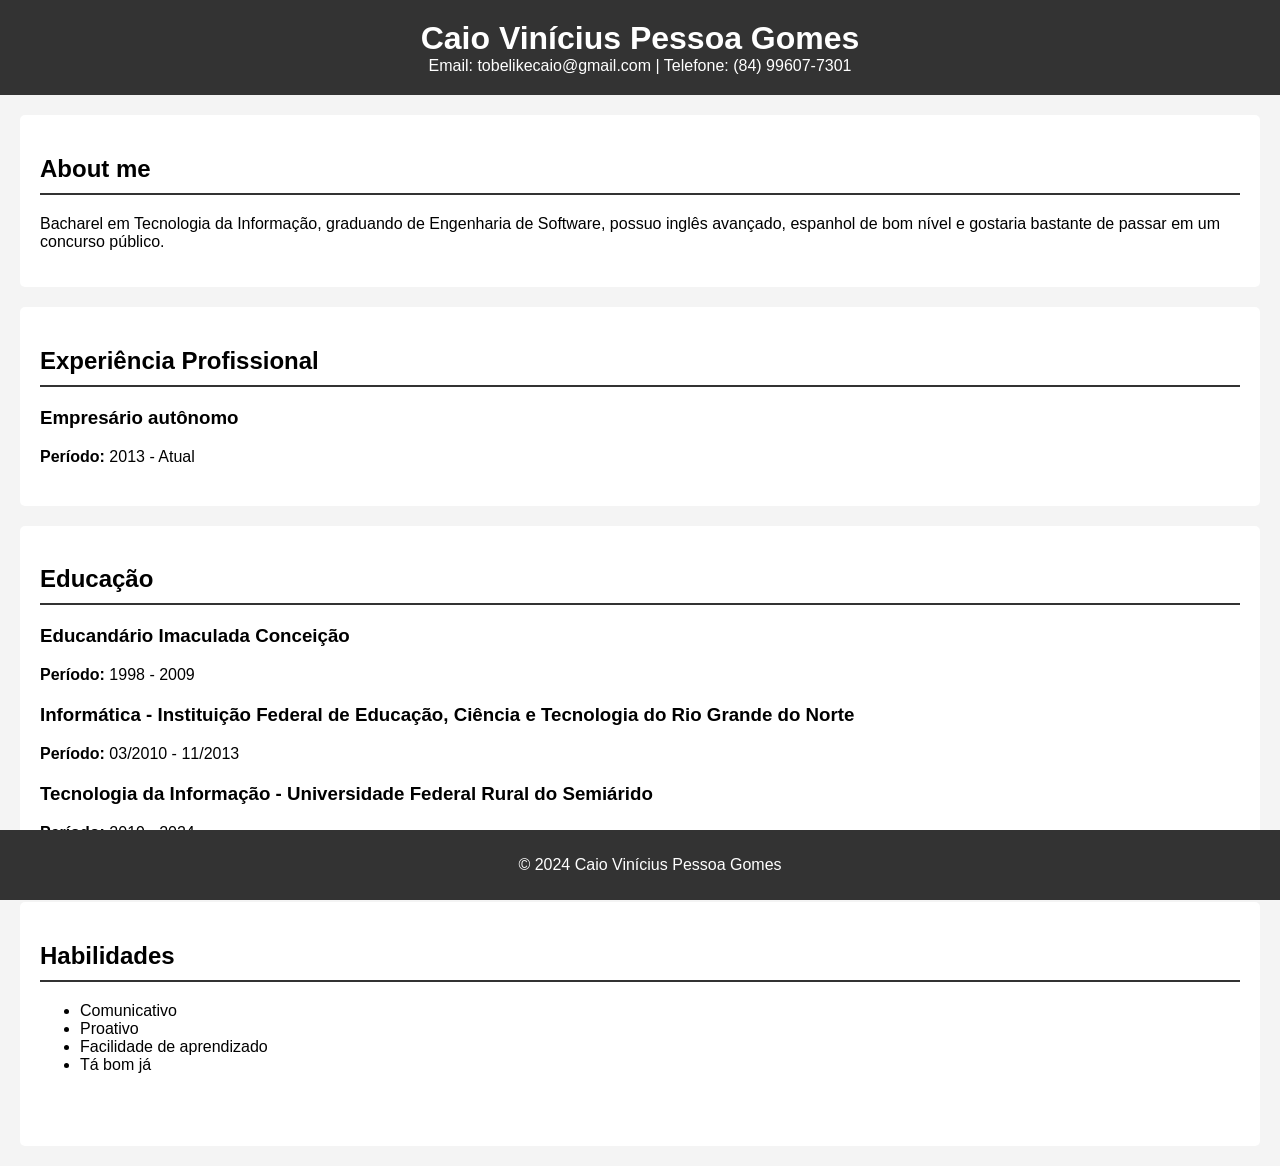
==== curriculo.html @ c622e52b "Add files via upload" ====
<!DOCTYPE html>
<html lang="pt-BR">
<head>
    <meta charset="UTF-8">
    <meta name="viewport" content="width=device-width, initial-scale=1.0">
    <title>Currículo - Caio Vinícius</title>
    <link rel="stylesheet" href="curriculo.css">
</head>
<body>
    <header>
        <h1>Caio Vinícius Pessoa Gomes</h1>
        <p>Email: tobelikecaio@gmail.com | Telefone: (84) 99607-7301</p>
    </header>
    
    <section class="section">
        <h2>About me</h2>
        <p>Bacharel em Tecnologia da Informação, graduando de Engenharia de Software, possuo inglês avançado, espanhol de bom nível e gostaria bastante de passar em um concurso público. </p>
    </section>
    
    <section class="section">
        <h2>Experiência Profissional</h2>
        <div class="job">
            <h3>Empresário autônomo</h3>
            <p></p>
            <p><strong>Período:</strong> 2013 - Atual</p>
        </div>
    </section>
    
    <section class="section">
        <h2>Educação</h2>
        <div class="education">
            <h3>Educandário Imaculada Conceição</h3>
            <p><strong>Período:</strong> 1998 - 2009</p>
        </div>
        <div class="education">
            <h3>Informática - Instituição Federal de Educação, Ciência e Tecnologia do Rio Grande do Norte</h3>
            <p><strong>Período:</strong> 03/2010 - 11/2013</p>
        </div>
        <div class="education">
            <h3>Tecnologia da Informação - Universidade Federal Rural do Semiárido</h3>
            <p><strong>Período:</strong> 2019 - 2024</p>
        </div>
    </section>
    
    <section class="section">
        <h2>Habilidades</h2>
        <ul>
            <li>Comunicativo</li>
            <li>Proativo</li>
            <li>Facilidade de aprendizado</li>
            <li>Tá bom já</li>
        </ul><br><br>
    </section>
    
    <footer>
        <p>&copy; 2024 Caio Vinícius Pessoa Gomes</p>
    </footer>
</body>
</html>
---- curriculo.css ----
body {
    font-family: Arial, sans-serif;
    margin: 0;
    padding: 0;
    background-color: #f4f4f4;
}

header {
    background-color: #333;
    color: #fff;
    padding: 20px;
    text-align: center;
}

header h1 {
    margin: 0;
    font-size: 2em;
}

header p {
    margin: 0;
    font-size: 1em;
}

.section {
    margin: 20px;
    padding: 20px;
    background-color: #fff;
    border-radius: 5px;
}

.section h2 {
    border-bottom: 2px solid #333;
    padding-bottom: 10px;
    margin-bottom: 20px;
    font-size: 1.5em;
}

.job, .education {
    margin-bottom: 20px;
}

footer {
    background-color: #333;
    color: #fff;
    text-align: center;
    padding: 10px;
    position: fixed;
    width: 100%;
    bottom: 0;
}
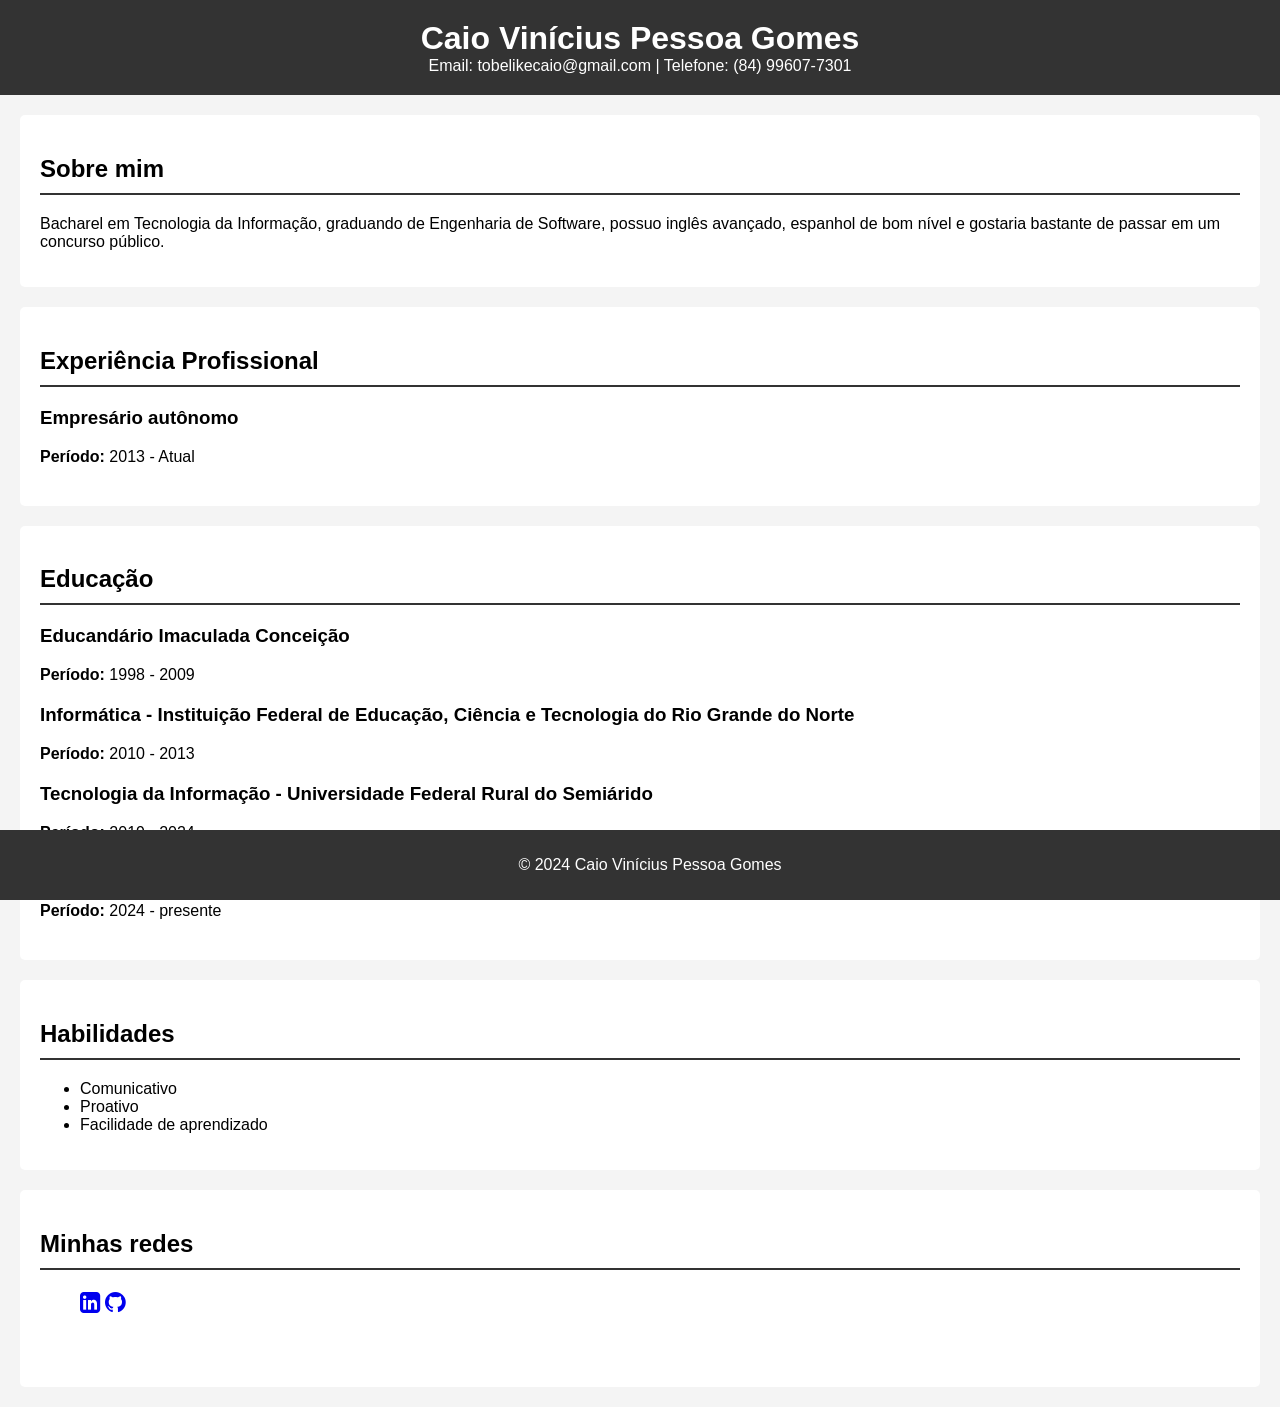
==== commit e26aa40b: "Update curriculo.html" ====
--- a/curriculo.html
+++ b/curriculo.html
@@ -5,6 +5,7 @@
     <meta name="viewport" content="width=device-width, initial-scale=1.0">
     <title>Currículo - Caio Vinícius</title>
     <link rel="stylesheet" href="curriculo.css">
+    <link rel="stylesheet" href="https://cdnjs.cloudflare.com/ajax/libs/font-awesome/4.7.0/css/font-awesome.min.css">
 </head>
 <body>
     <header>
@@ -13,7 +14,7 @@
     </header>
     
     <section class="section">
-        <h2>About me</h2>
+        <h2>Sobre mim</h2>
         <p>Bacharel em Tecnologia da Informação, graduando de Engenharia de Software, possuo inglês avançado, espanhol de bom nível e gostaria bastante de passar em um concurso público. </p>
     </section>
     
@@ -34,11 +35,15 @@
         </div>
         <div class="education">
             <h3>Informática - Instituição Federal de Educação, Ciência e Tecnologia do Rio Grande do Norte</h3>
-            <p><strong>Período:</strong> 03/2010 - 11/2013</p>
+            <p><strong>Período:</strong> 2010 - 2013</p>
         </div>
         <div class="education">
             <h3>Tecnologia da Informação - Universidade Federal Rural do Semiárido</h3>
             <p><strong>Período:</strong> 2019 - 2024</p>
+        </div>
+        <div class="education">
+            <h3>Engenharia de Software - Universidade Federal Rural do Semiárido</h3>
+            <p><strong>Período:</strong> 2024 - presente</p>
         </div>
     </section>
     
@@ -48,12 +53,21 @@
             <li>Comunicativo</li>
             <li>Proativo</li>
             <li>Facilidade de aprendizado</li>
-            <li>Tá bom já</li>
+        </ul>
+    </section>
+
+    <section class="section">
+        <h2>Minhas redes</h2>
+        <ul>
+            <div class="contact-info">
+                <a href="https://www.linkedin.com/in/tobelikecaio/" target="_blank"><i class="fa fa-linkedin-square" style="font-size:24px"></i></a>
+                <a href="https://github.com/tobelikecaio" target="_blank"><i class="fa fa-github" style="font-size:24px"></i></a>
+            </div>
         </ul><br><br>
     </section>
     
     <footer>
-        <p>&copy; 2024 Caio Vinícius Pessoa Gomes</p>
+        <p>&copy; 2024&nbsp;Caio&nbsp;Vinícius&nbsp;Pessoa&nbsp;Gomes</p>
     </footer>
 </body>
-</html>+</html>
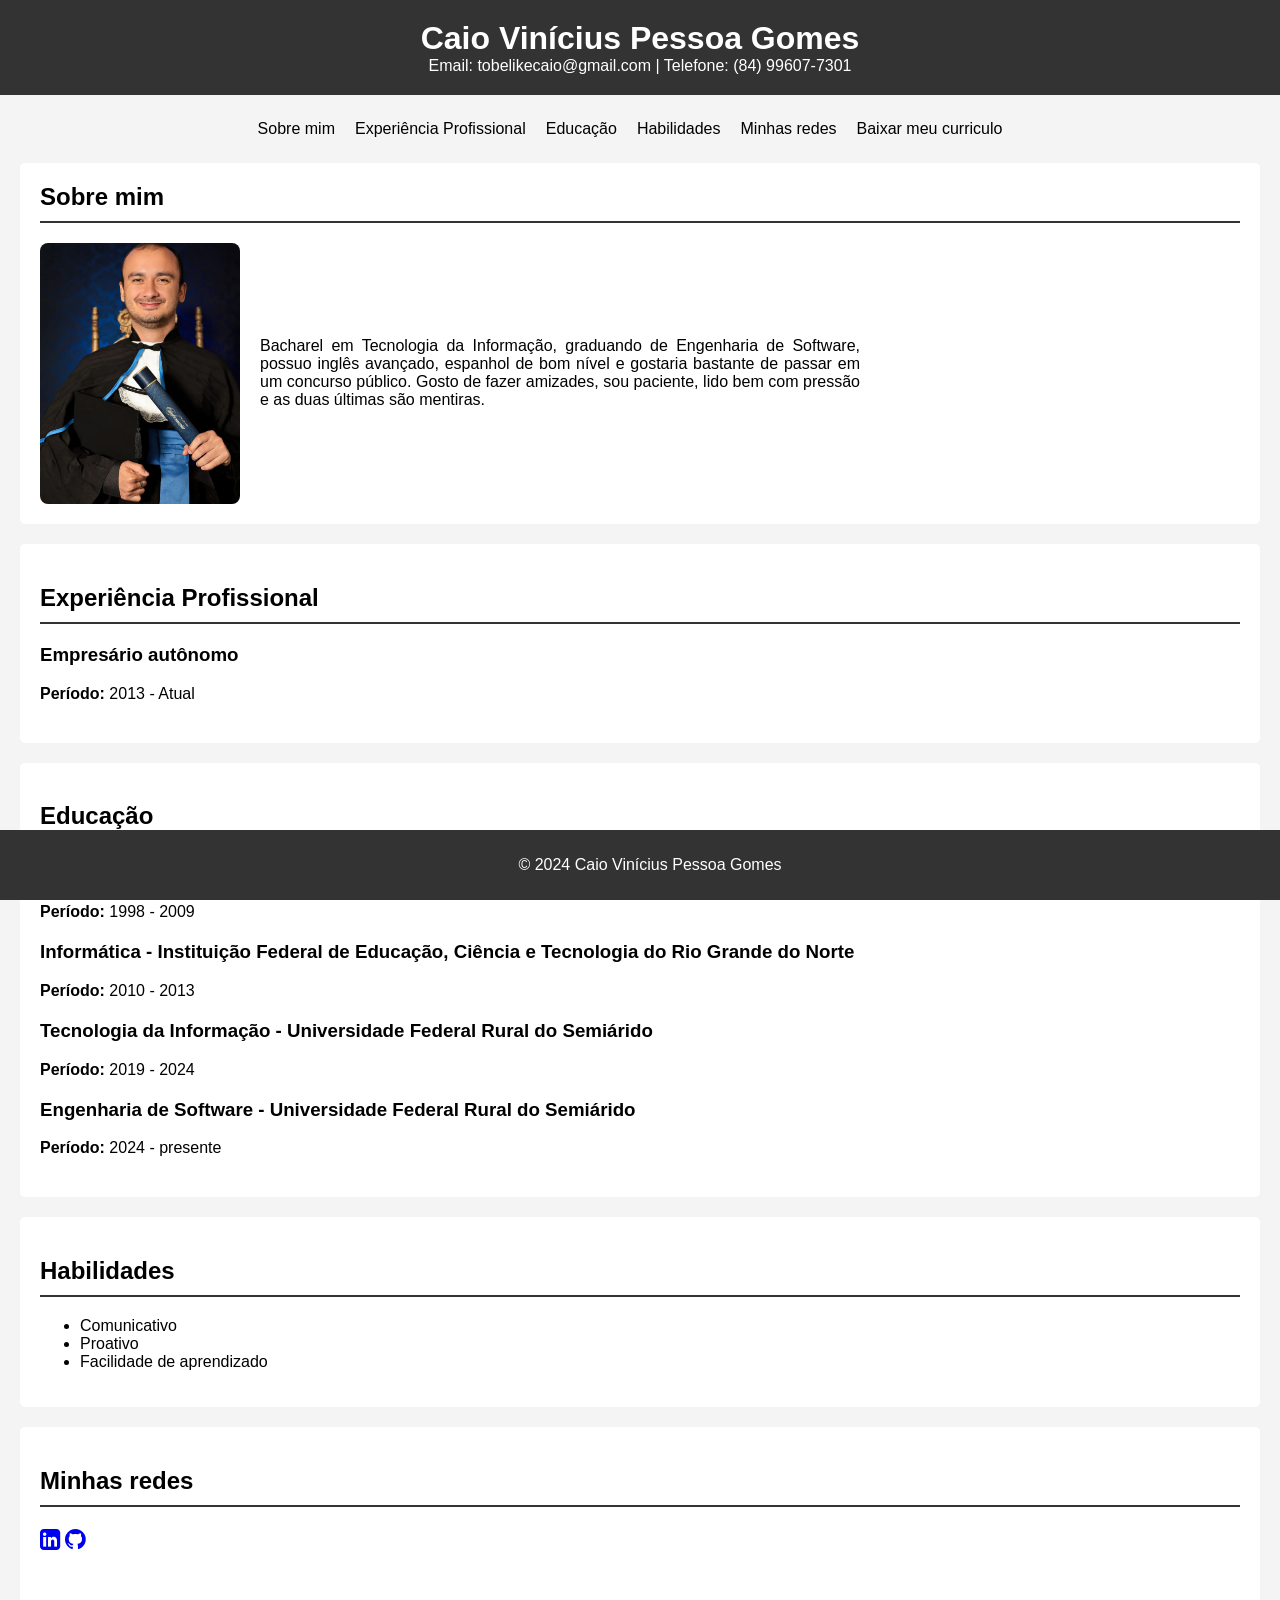
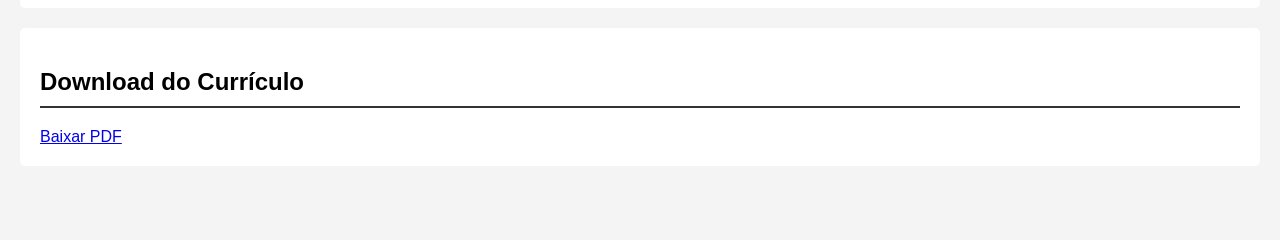
==== commit ce5329f8: "Update curriculo.html" ====
--- a/curriculo.html
+++ b/curriculo.html
@@ -4,7 +4,9 @@
     <meta charset="UTF-8">
     <meta name="viewport" content="width=device-width, initial-scale=1.0">
     <title>Currículo - Caio Vinícius</title>
-    <link rel="stylesheet" href="curriculo.css">
+    <link rel="icon" href="favicon.jpeg">
+    <link rel="stylesheet" href="index.css">
+    <link rel="manifest" href="manifest.json">
     <link rel="stylesheet" href="https://cdnjs.cloudflare.com/ajax/libs/font-awesome/4.7.0/css/font-awesome.min.css">
 </head>
 <body>
@@ -12,13 +14,28 @@
         <h1>Caio Vinícius Pessoa Gomes</h1>
         <p>Email: tobelikecaio@gmail.com | Telefone: (84) 99607-7301</p>
     </header>
+
+    <nav>
+        <ul>
+            <li><a href="#sobre">Sobre mim</a></li>
+            <li><a href="#experiencia">Experiência Profissional</a></li>
+            <li><a href="#educacao">Educação</a></li>
+            <li><a href="#habilidades">Habilidades</a></li>
+            <li><a href="#redes">Minhas redes</a></li>
+            <li><a href="#download">Baixar meu curriculo</a></li>
+
+        </ul>
+    </nav>
     
-    <section class="section">
+    <section id="sobre" class="sobre">
         <h2>Sobre mim</h2>
-        <p>Bacharel em Tecnologia da Informação, graduando de Engenharia de Software, possuo inglês avançado, espanhol de bom nível e gostaria bastante de passar em um concurso público. </p>
+        <div class="sobre-content">
+            <img src="imagem-curriculo.png" alt="Foto de Caio Vinícius Pessoa Gomes">
+            <p>Bacharel em Tecnologia da Informação, graduando de Engenharia de Software, possuo inglês avançado, espanhol de bom nível e gostaria bastante de passar em um concurso público. Gosto de fazer amizades, sou paciente, lido bem com pressão e as duas últimas são mentiras.</p>
+        </div>
     </section>
     
-    <section class="section">
+    <section id="experiencia" class="section">
         <h2>Experiência Profissional</h2>
         <div class="job">
             <h3>Empresário autônomo</h3>
@@ -27,7 +44,7 @@
         </div>
     </section>
     
-    <section class="section">
+    <section id="educacao" class="section">
         <h2>Educação</h2>
         <div class="education">
             <h3>Educandário Imaculada Conceição</h3>
@@ -47,7 +64,7 @@
         </div>
     </section>
     
-    <section class="section">
+    <section id="habilidades" class="section">
         <h2>Habilidades</h2>
         <ul>
             <li>Comunicativo</li>
@@ -56,18 +73,32 @@
         </ul>
     </section>
 
-    <section class="section">
+    <section id="redes" class="section">
         <h2>Minhas redes</h2>
-        <ul>
             <div class="contact-info">
                 <a href="https://www.linkedin.com/in/tobelikecaio/" target="_blank"><i class="fa fa-linkedin-square" style="font-size:24px"></i></a>
                 <a href="https://github.com/tobelikecaio" target="_blank"><i class="fa fa-github" style="font-size:24px"></i></a>
             </div>
-        </ul><br><br>
+        <br><br>
     </section>
+
+    <section id="download" class="section">
+        <h2>Download do Currículo</h2>
+        <a href="Currículo.pdf" download>Baixar PDF</a>
+    </section><br><br><br>
     
     <footer>
         <p>&copy; 2024&nbsp;Caio&nbsp;Vinícius&nbsp;Pessoa&nbsp;Gomes</p>
     </footer>
+
+    <script src="js/script.js"></script>
+  <!-- colocar em app o site -->
+  <script src="service-work.js" type="text/script"></script>
+  <script>
+    if (typeof navigator.serviceWorker !== "undefined") {
+      navigator.serviceWorker.register("service-work.js");
+    }
+  </script>
 </body>
 </html>
+
--- a/index.css
+++ b/index.css
@@ -0,0 +1,112 @@
+body {
+    font-family: Arial, sans-serif;
+    margin: 0;
+    padding: 0;
+    background-color: #f4f4f4;
+}
+
+header {
+    background-color: #333;
+    color: #fff;
+    padding: 20px;
+    text-align: center;
+}
+
+header h1 {
+    margin: 0;
+    font-size: 2em;
+}
+
+header p {
+    margin: 0;
+    font-size: 1em;
+}
+
+nav ul {
+    list-style-type: none;
+    padding: 0; 
+    margin: 25px; 
+    display: flex; 
+    justify-content: center;
+}
+nav ul li {
+    margin-right: 20px; 
+}
+nav ul li a {
+    text-decoration: none; 
+    color: #000; 
+    font-family: Arial, sans-serif; 
+    font-size: 16px; 
+}
+nav ul li a:hover {
+    color: #007BFF; 
+}
+.sobre {
+    margin: 20px;
+    padding: 20px;
+    background-color: #fff;
+    border-radius: 5px;
+    display: flex; 
+    flex-direction: column; 
+    gap: 20px; 
+}
+.sobre h2 {
+    border-bottom: 2px solid #333;
+    padding-bottom: 10px;
+    margin: 0; 
+    font-size: 1.5em;
+}
+
+.sobre-content {
+    display: flex; 
+    align-items: center;
+    gap: 20px; 
+}
+
+.sobre img {
+    max-width: 200px; 
+    height: auto; 
+    border-radius: 8px; 
+}
+
+.sobre p {
+    max-width: 600px; 
+    margin: 0;
+    text-align: justify;
+}
+
+
+.section {
+    margin: 20px;
+    padding: 20px;
+    background-color: #fff;
+    border-radius: 5px;
+}
+
+.section h2 {
+    border-bottom: 2px solid #333;
+    padding-bottom: 10px;
+    margin-bottom: 20px;
+    font-size: 1.5em;
+    
+}
+
+
+.job, .education {
+    margin-bottom: 20px;
+}
+
+footer {
+    background-color: #333;
+    color: #fff;
+    text-align: center;
+    padding: 10px;
+    position: fixed;
+    width: 100%;
+    bottom: 0;
+}
+
+
+      
+
+    
